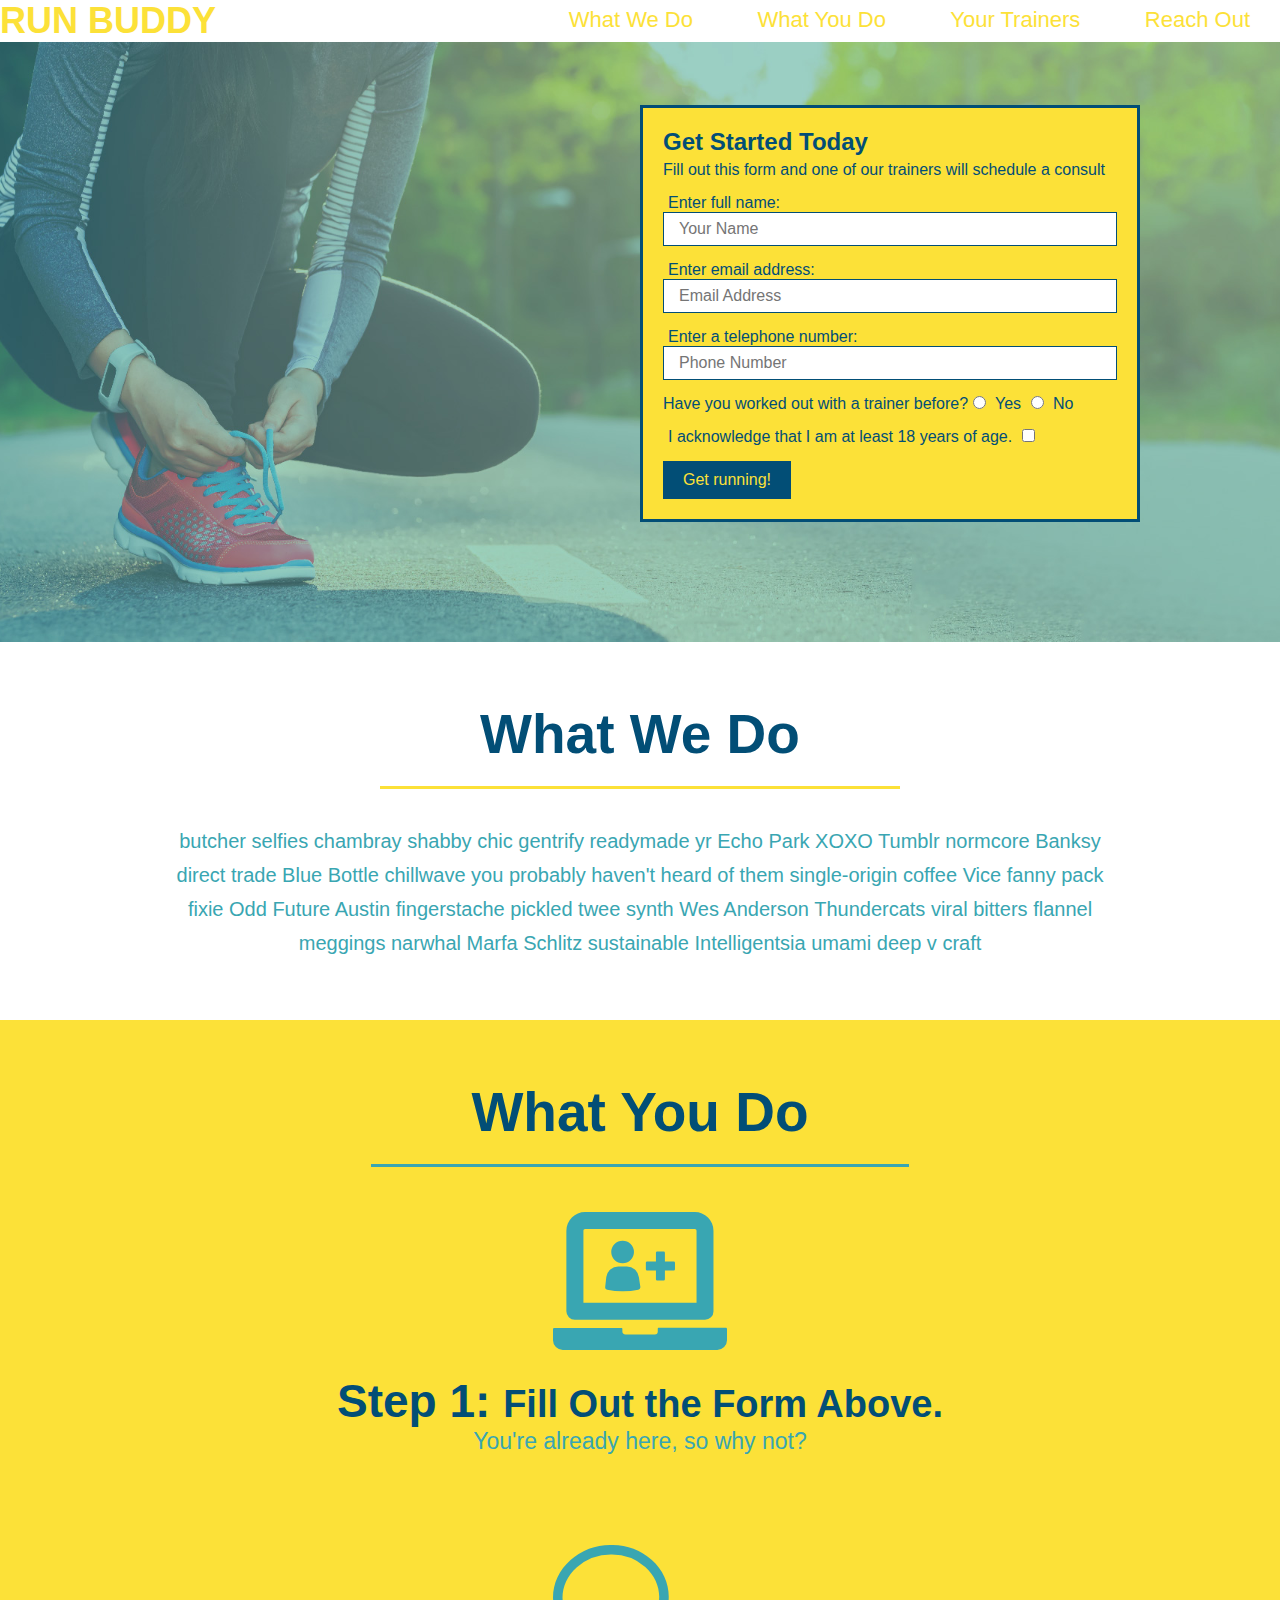
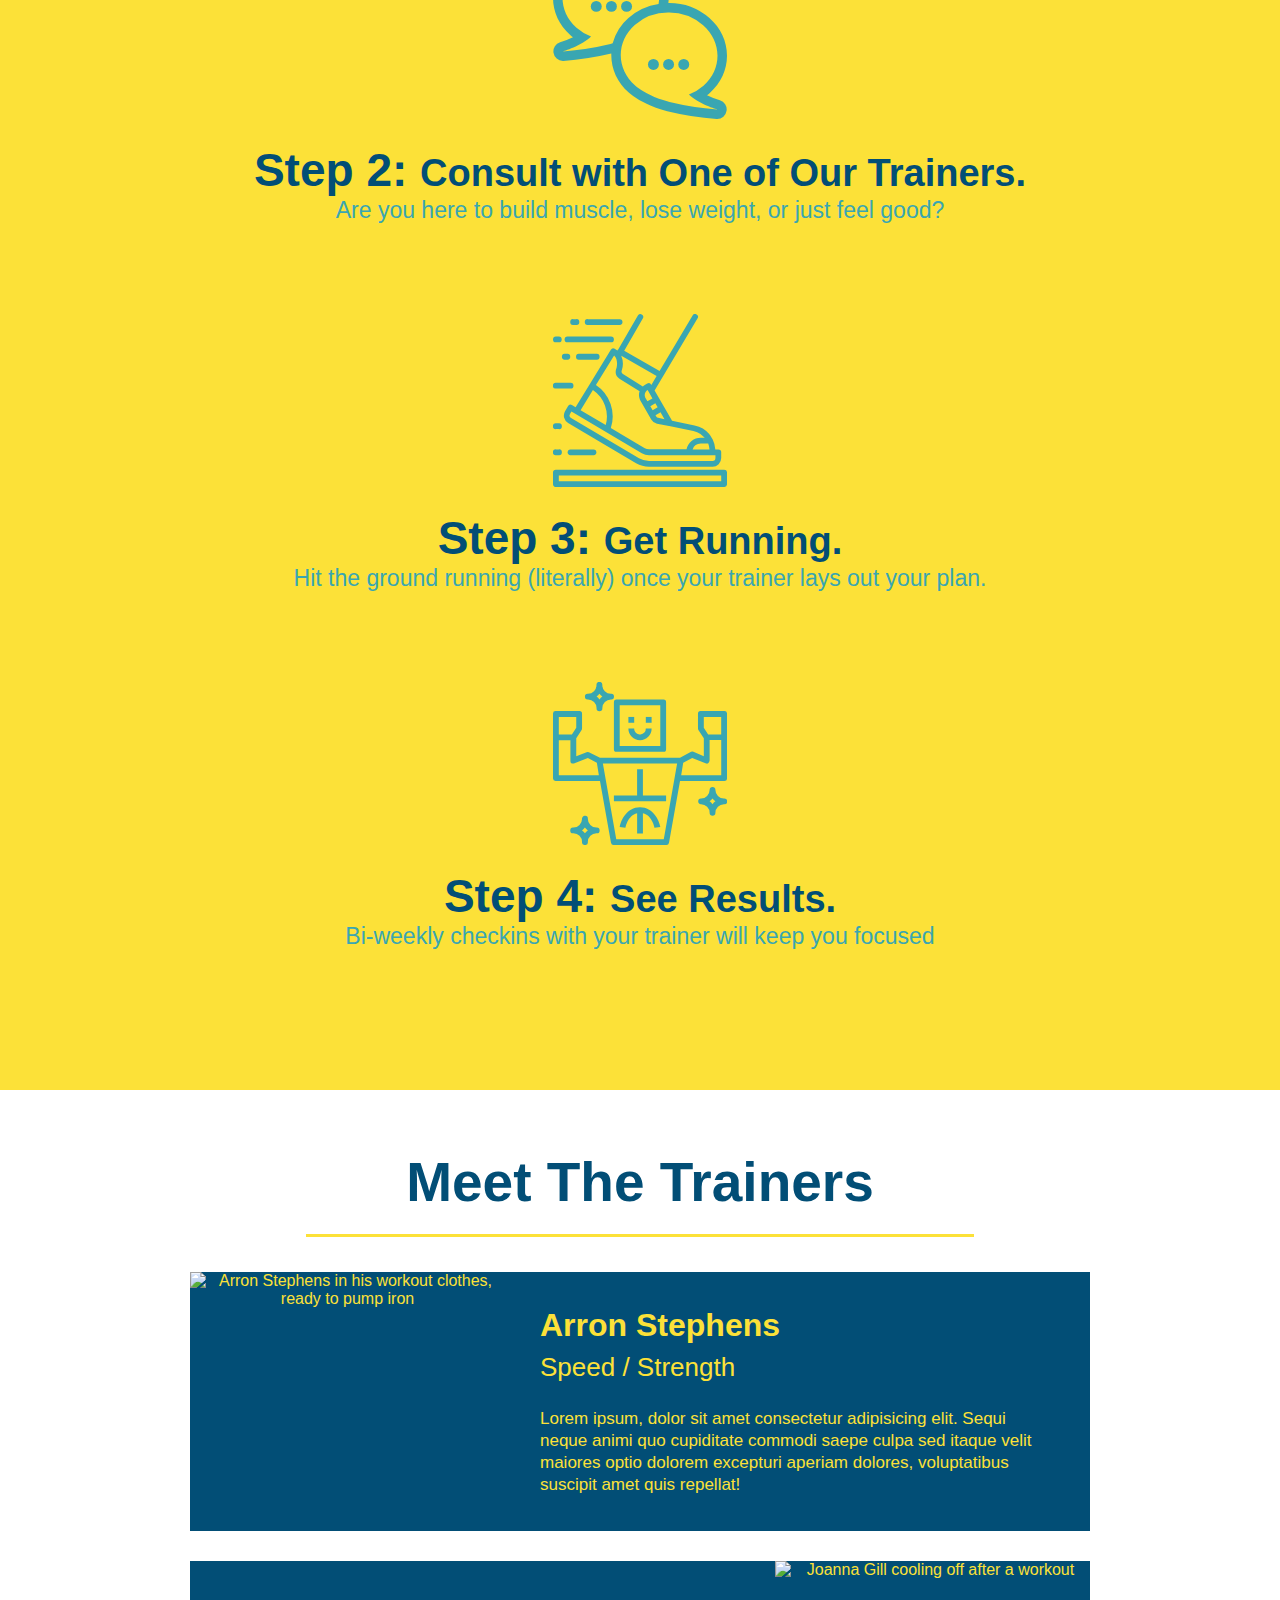
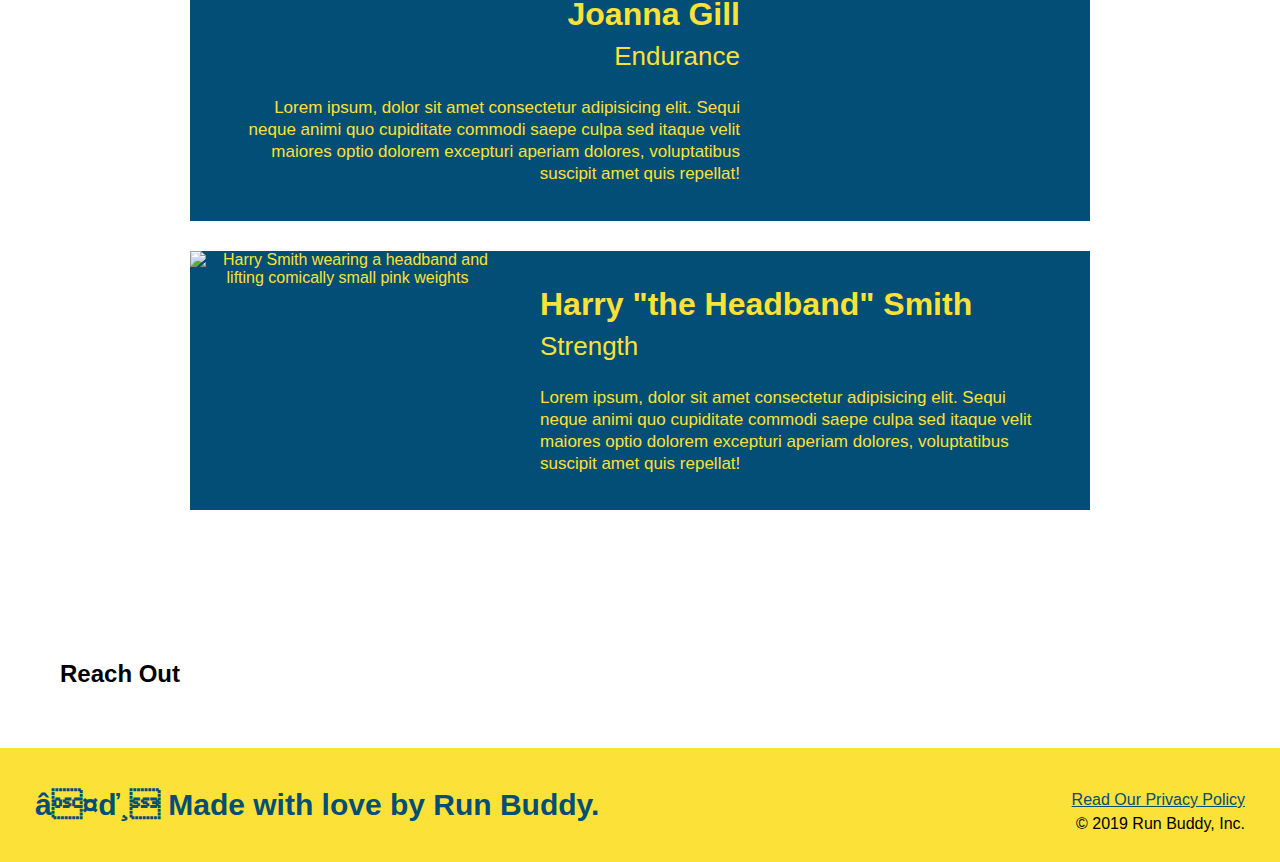
==== index2.html @ 81e9a097 "meet the trainers section" ====
<!DOCTYPE html>
<html lang="en">

<head>
  <meta charset="UTF-8" />
  <title>Run Buddy</title>
  <link rel="stylesheet" href="./assets/css/style.css" />
</head>

<body>
  <!-- navigation -->
  <header>
    <h1>
      <a href="/">
        RUN BUDDY
      </a>
    </h1>
    <nav>
      <!-- Unordered list element -->
      <ul>
        <!-- List item element-->
        <li>
          <!-- Anchor element -->
          <a href="#what-we-do">What We Do</a>
        </li>
        <li>
          <a href="#what-you-do">What You Do</a>
        </li>
        <li>
          <a href="#your-trainers">Your Trainers</a>
        </li>
        <li>
          <a href="#reach-out">Reach Out</a>
        </li>
      </ul>
    </nav>
  </header>

  <!-- hero/jumbotron -->
  <section class="hero">
    <div class="hero-form">
      <h3>Get Started Today</h3>
      <p>Fill out this form and one of our trainers will schedule a consult</p>
      <form>
        <label for="name">Enter full name:</label>
        <input type="text" placeholder="Your Name" name="name" id="name" class="form-input" />
        <label for="email">Enter email address:</label>
        <input type="text" placeholder="Email Address" name="email" id="email" class="form-input" />
        <label for="phone">Enter a telephone number:</label>
        <input type="text" placeholder="Phone Number" name="phone" id="phone" class="form-input" />
        <p>
          Have you worked out with a trainer before?
          <input type="radio" name="trainer-confirm" id="trainer-yes" />
          <label for="trainer-yes">Yes</label>
          <input type="radio" name="trainer-confirm" id="trainer-no" />
          <label for="trainer-no">No</label>
        </p>
        <p>
          <label for="checkbox">
            I acknowledge that I am at least 18 years of age.
          </label>
          <input type="checkbox" name="checkpoint1" id="checkbox" />
        </p>
        <button type="submit">
          Get running!
        </button>
      </form>
    </div>
  </section>

  <!-- "what we do" section -->
  <section id="what-we-do" class="intro">
    <h2 class="section-title primary-border">What We Do</h2>
    <p>
      butcher selfies chambray shabby chic gentrify readymade yr Echo Park XOXO Tumblr normcore Banksy direct trade Blue
      Bottle chillwave you probably haven't heard of them single-origin coffee Vice fanny pack fixie Odd Future Austin
      fingerstache pickled twee synth Wes Anderson Thundercats viral bitters flannel meggings narwhal Marfa Schlitz
      sustainable Intelligentsia umami deep v craft
    </p>
  </section>

  <!-- "what you do" section -->
  <section id="what-you-do" class="steps">
    <h2 class="section-title secondary-border">What You Do</h2>

    <div>
      <img src="./assets/images/step-1.svg" alt="" />
      <h3>Step 1: <span>Fill Out the Form Above.</span></h3>
      <p>You're already here, so why not?</p>
    </div>

    <div>
      <img src="./assets/images/step-2.svg" alt="" />
      <h3>Step 2: <span>Consult with One of Our Trainers.</span></h3>
      <p>Are you here to build muscle, lose weight, or just feel good?</p>
    </div>

    <div>
      <img src="./assets/images/step-3.svg" alt="" />
      <h3>Step 3: <span>Get Running.</span></h3>
      <p>Hit the ground running (literally) once your trainer lays out your plan.</p>
    </div>

    <div>
      <img src="./assets/images/step-4.svg" alt="" />
      <h3>Step 4: <span>See Results.</span></h3>
      <p>Bi-weekly checkins with your trainer will keep you focused</p>
    </div>
  </section>

  <!-- "meet the trainers" section -->
  <section id="your-trainers" class="trainers">
    <h2 class="section-title primary-border">
      Meet The Trainers
    </h2>
    <article class="trainer">
        <img src="./assets/images/trainer-1.jpg" alt="Arron Stephens in his workout clothes, ready to pump iron" />
        <div class="trainer-bio text-left">
          <h3>Arron Stephens</h3>
          <h4>Speed / Strength</h4>
          <p>
            Lorem ipsum, dolor sit amet consectetur adipisicing elit. Sequi neque animi quo cupiditate commodi saepe culpa sed
            itaque velit maiores optio dolorem excepturi aperiam dolores, voluptatibus suscipit amet quis repellat!
          </p>
        </div>
      </article>

      <!-- second trainer bio -->
<article class="trainer">
    <div class="trainer-bio text-right">
      <h3>Joanna Gill</h3>
      <h4>Endurance</h4>
      <p>
        Lorem ipsum, dolor sit amet consectetur adipisicing elit. Sequi neque animi quo cupiditate commodi saepe culpa sed
        itaque velit maiores optio dolorem excepturi aperiam dolores, voluptatibus suscipit amet quis repellat!
      </p>
    </div>
    <img src="./assets/images/trainer-2.jpg" alt="Joanna Gill cooling off after a workout" />
  </article>
  
  <!-- third trainer bio -->
  <article class="trainer">
    <img src="./assets/images/trainer-3.jpg" alt="Harry Smith wearing a headband and lifting comically small pink weights" />
    <div class="trainer-bio text-left">
      <h3>Harry "the Headband" Smith</h3>
      <h4>Strength</h4>
      <p>
        Lorem ipsum, dolor sit amet consectetur adipisicing elit. Sequi neque animi quo cupiditate commodi saepe culpa sed
        itaque velit maiores optio dolorem excepturi aperiam dolores, voluptatibus suscipit amet quis repellat!
      </p>
    </div>
  </article>
  </section>

  <!-- "reach out" section -->
  <section>
    <h2>Reach Out</h2>
  </section>

  <!-- footer -->
  <footer>
    <h2>â¤ď¸ Made with love by Run Buddy.</h2>
    <div>
      <a href="#">Read Our Privacy Policy</a><br />
      &copy; 2019 Run Buddy, Inc.
    </div>
  </footer>
</body>

</html>
---- assets/css/style.css ----
* {
    margin: 0;
    padding: 0;
    box-sizing: border-box;
  }

body {
    /* more on this crazy alphanumerical value in a minute! */
    
    font-family: Helveitca, Arial, sans-serif;
}
/* apply styles to <header> */
header h1 {
    font-weight: bold;
    font-size: 36px;
    color: #fce138;
    margin: 0;
    display: inline;
  }
  
header a {
    text-decoration: none;
    color: #fce138;
  }

header nav {
    float: right;
    margin: 7px 0;
  }

header nav ul li {
    display: inline;
  }
  
header nav ul li a {
    margin: 0 30px;
    font-weight: lighter;
    font-size: 22px;
  }
  
footer {
    background: #fce138;
    width: 100%;
    padding: 40px 35px;
  }

footer h2 {
    display: inline;
    color: #024e76;
    font-size: 30px;
    margin: 0;
  }
footer div {
    float: right;
    line-height: 1.5;
    text-align: right;
  }  
  
footer a {
    color: #024e76;
  }

  section {
    padding: 60px;
}

/* Hero Style Start */
.hero {
  background-image: url("../images/hero-image.jpg");
  height: 600px;
  background-size: cover;
  background-position: center;
  position: relative;
}

.hero-form {
  border: 3px solid #024e76;
  background-color: #fce138;
  padding: 20px;
  width: 500px;
  color: #024e76;
  position: absolute;
  bottom: 120px;
  right: 140px;
}

.hero-form h3 {
  font-size: 24px;
  margin: 0;
}

.hero-form p {
  margin: 5px 0 15px 0;
}

.form-input {
  border: 1px solid #024e76;
  display: block;
  padding: 7px 15px;
  font-size: 16px;
  color: #024e76;
  width: 100%;
  margin-bottom: 15px;
}

.hero-form label {
  margin: 0 5px;
}

.hero-form button {
  color: #fce138;
  background-color: #024e76;
  border: none;
  padding: 10px 20px;
  font-size: 16px;
}
/* Hero Style End */

.intro {
  text-align: center;
}
  /* remove this entire CSS rule */
.intro h2 {

}

.intro p {
  /* add this alongside your other declarations */
  margin: 0 auto;
  line-height:1.7;
  color: #39a6b2;
  width: 80%;
  font-size: 20px;
}

.steps {
  text-align: center;
  background: #fce138;
}

  /* and this one */
.steps h2{
  
}

.section-title {
  font-size: 55px;
  color: #024e76;
  margin-bottom: 35px;
  padding: 0 100px 20px 100px;
  display: inline-block;
  border-bottom: 3px solid;
}

.primary-border {
  border-color: #fce138;
}

.secondary-border {
  border-color: #39a6b2;
}

.steps div{
  margin-bottom: 80px;
}

.steps img {
  width: 15%;
  margin: 10px 0;
}

.steps h3 {
  color: #024e76;
  font-size: 46px;
  margin-top: 10px;
}

.steps p {
  color: #39a6b2;
  font-size: 23px;
}

.steps span{
  font-size: 38px;
}

.trainers {
  text-align: center;
}

.trainer {
  width: 900px;
  margin: 0 auto 30px auto;
  background: #024e76;
  color: #fce138;
  overflow: auto;
}

.trainer img {
  width: 35%;
  float: left;
}

.trainer-bio {
  padding: 35px;
  float: left;
  width: 65%;
}

.text-left {
  text-align: left;
}

.text-right {
  text-align: right;
}

.trainer-bio h3 {
  font-size: 32px;
  margin-bottom: 8px;
}

.trainer-bio h4 {
  font-weight: lighter;
  font-size: 26px;
  margin-bottom: 25px;
}

.trainer-bio p {
  font-size: 17px;
  line-height: 1.3;
}
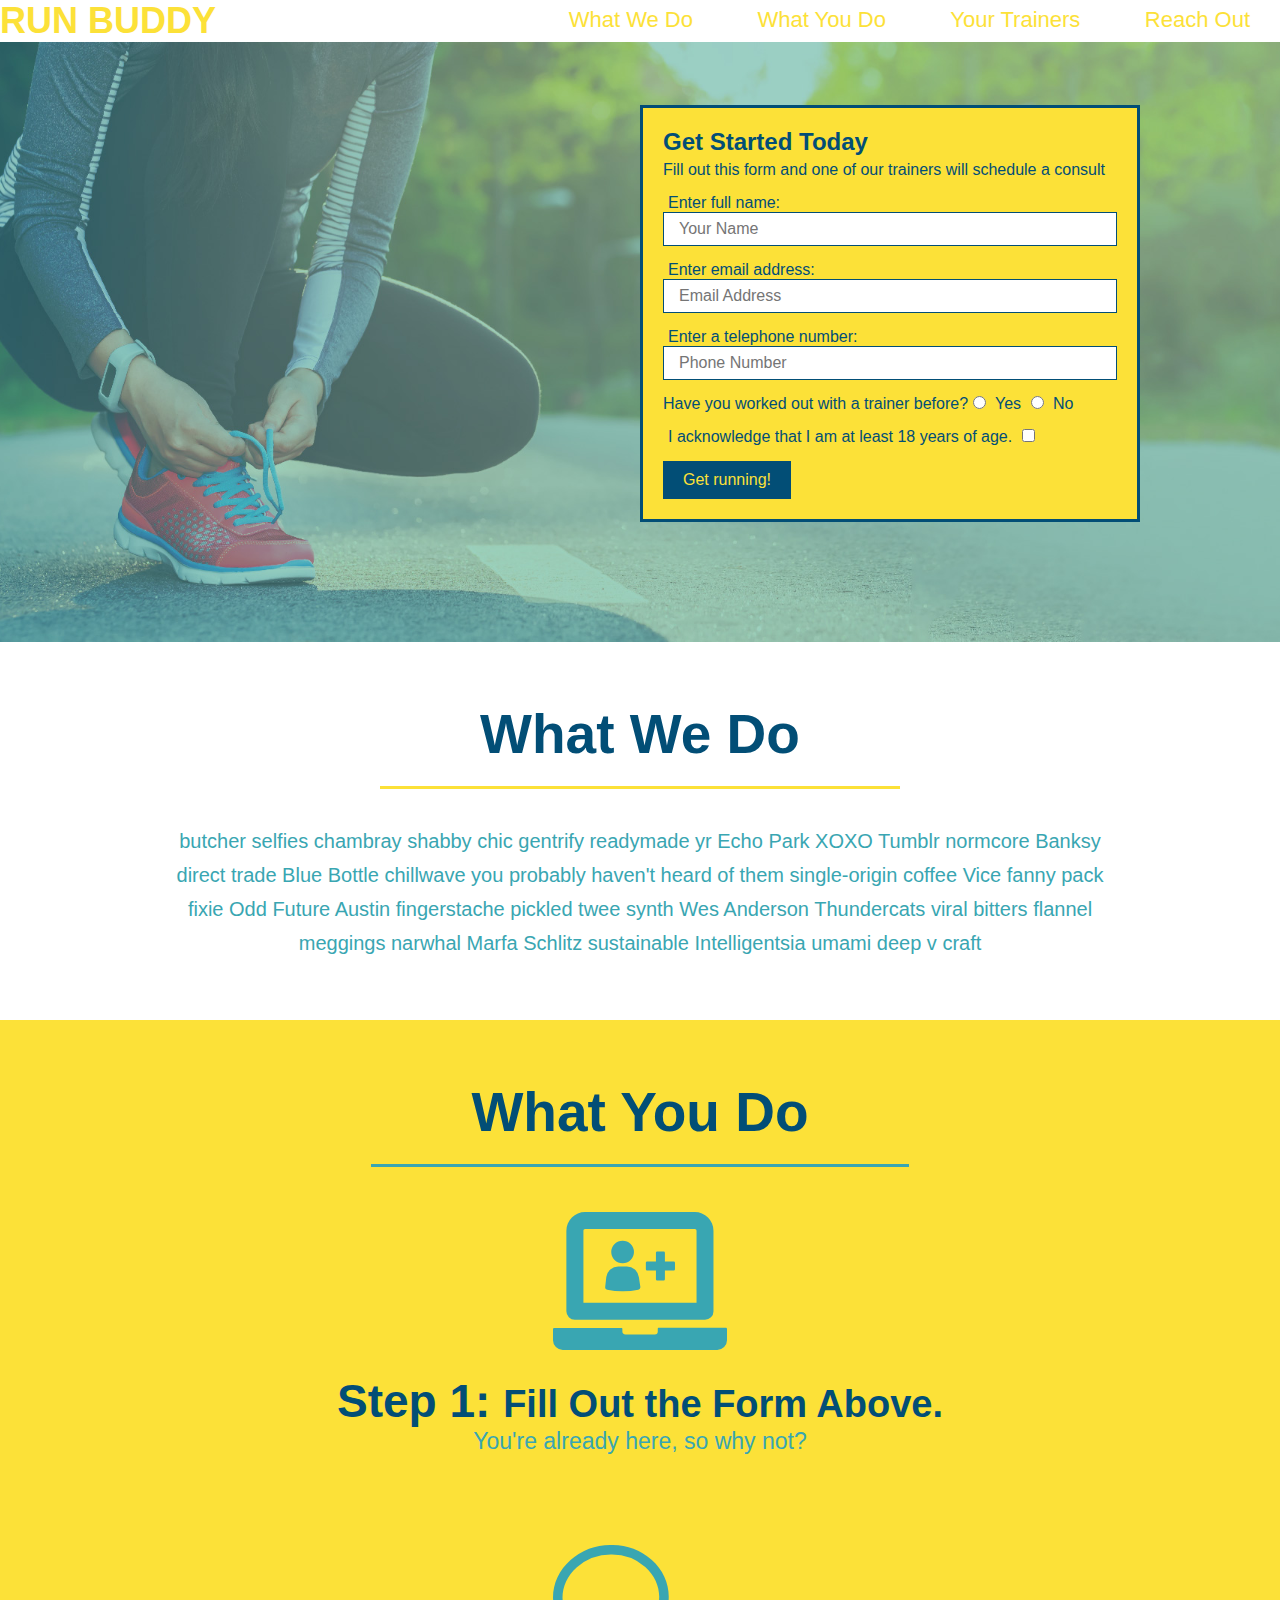
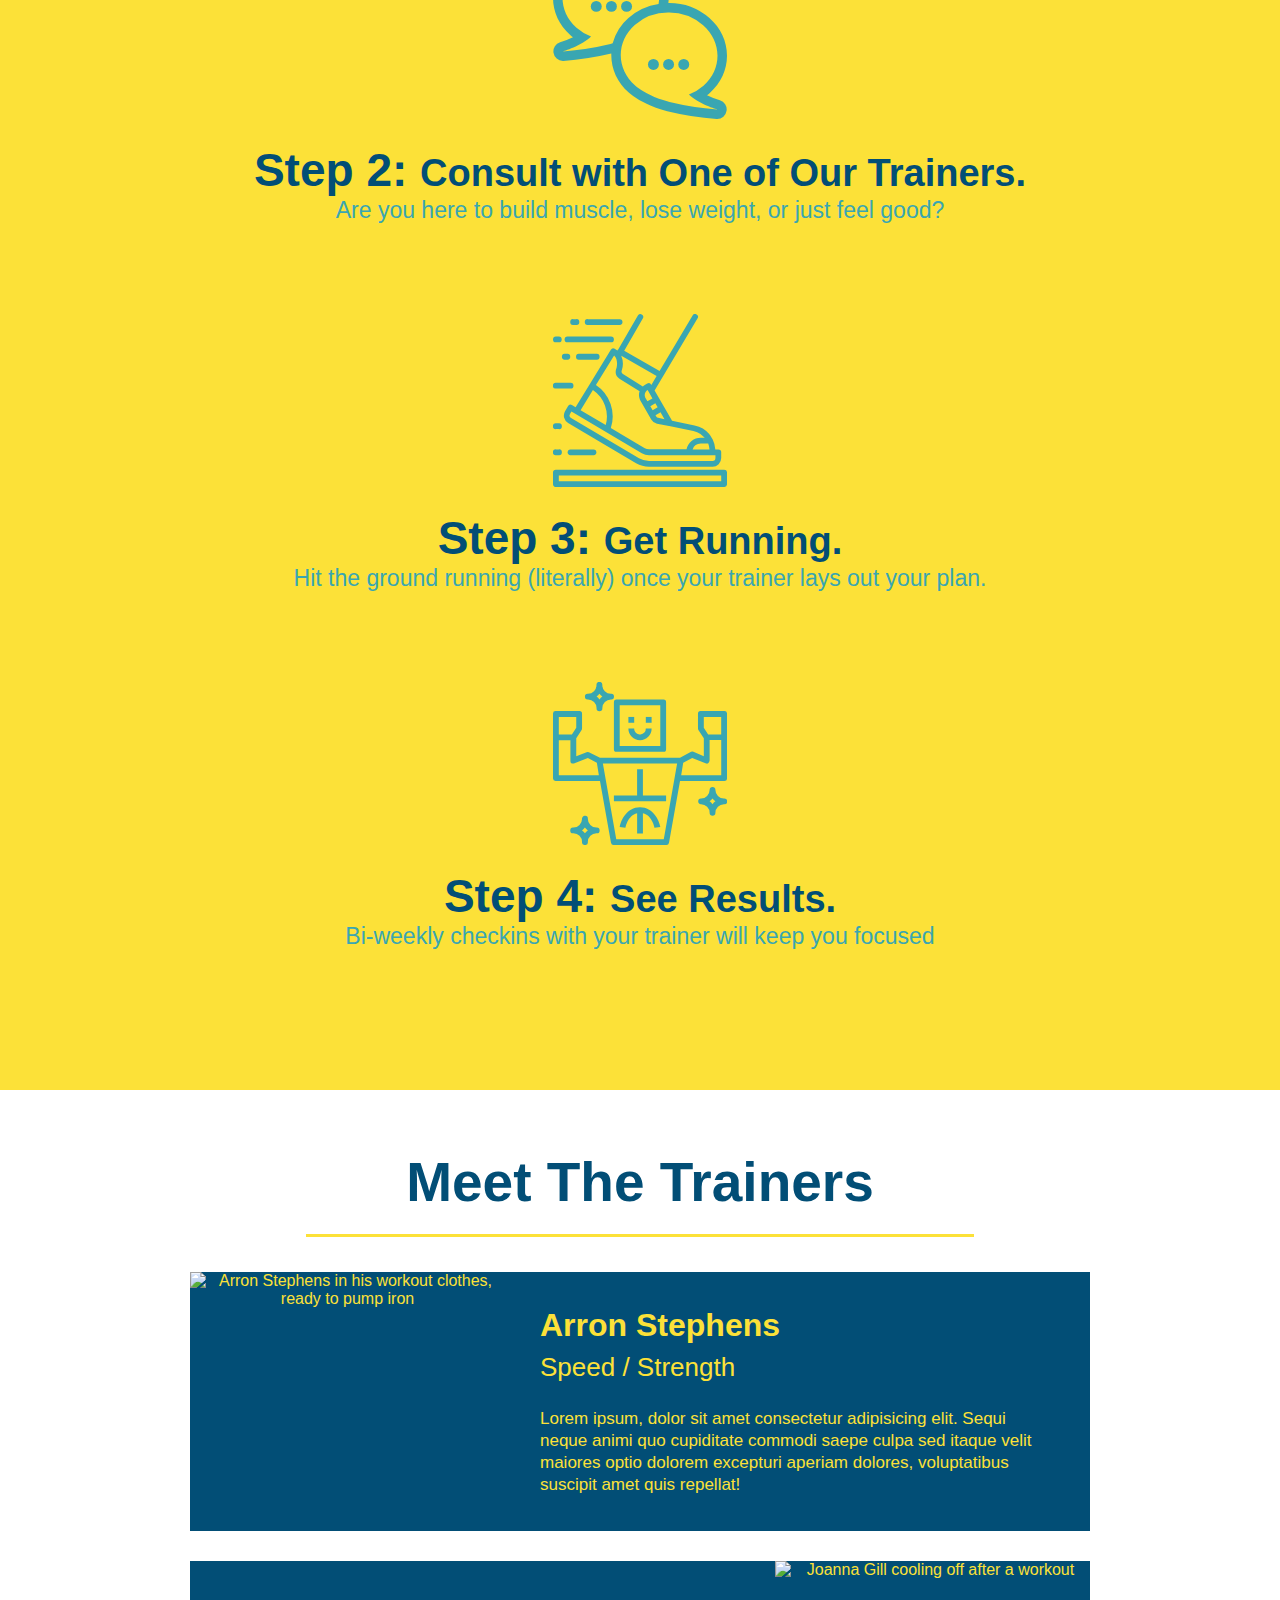
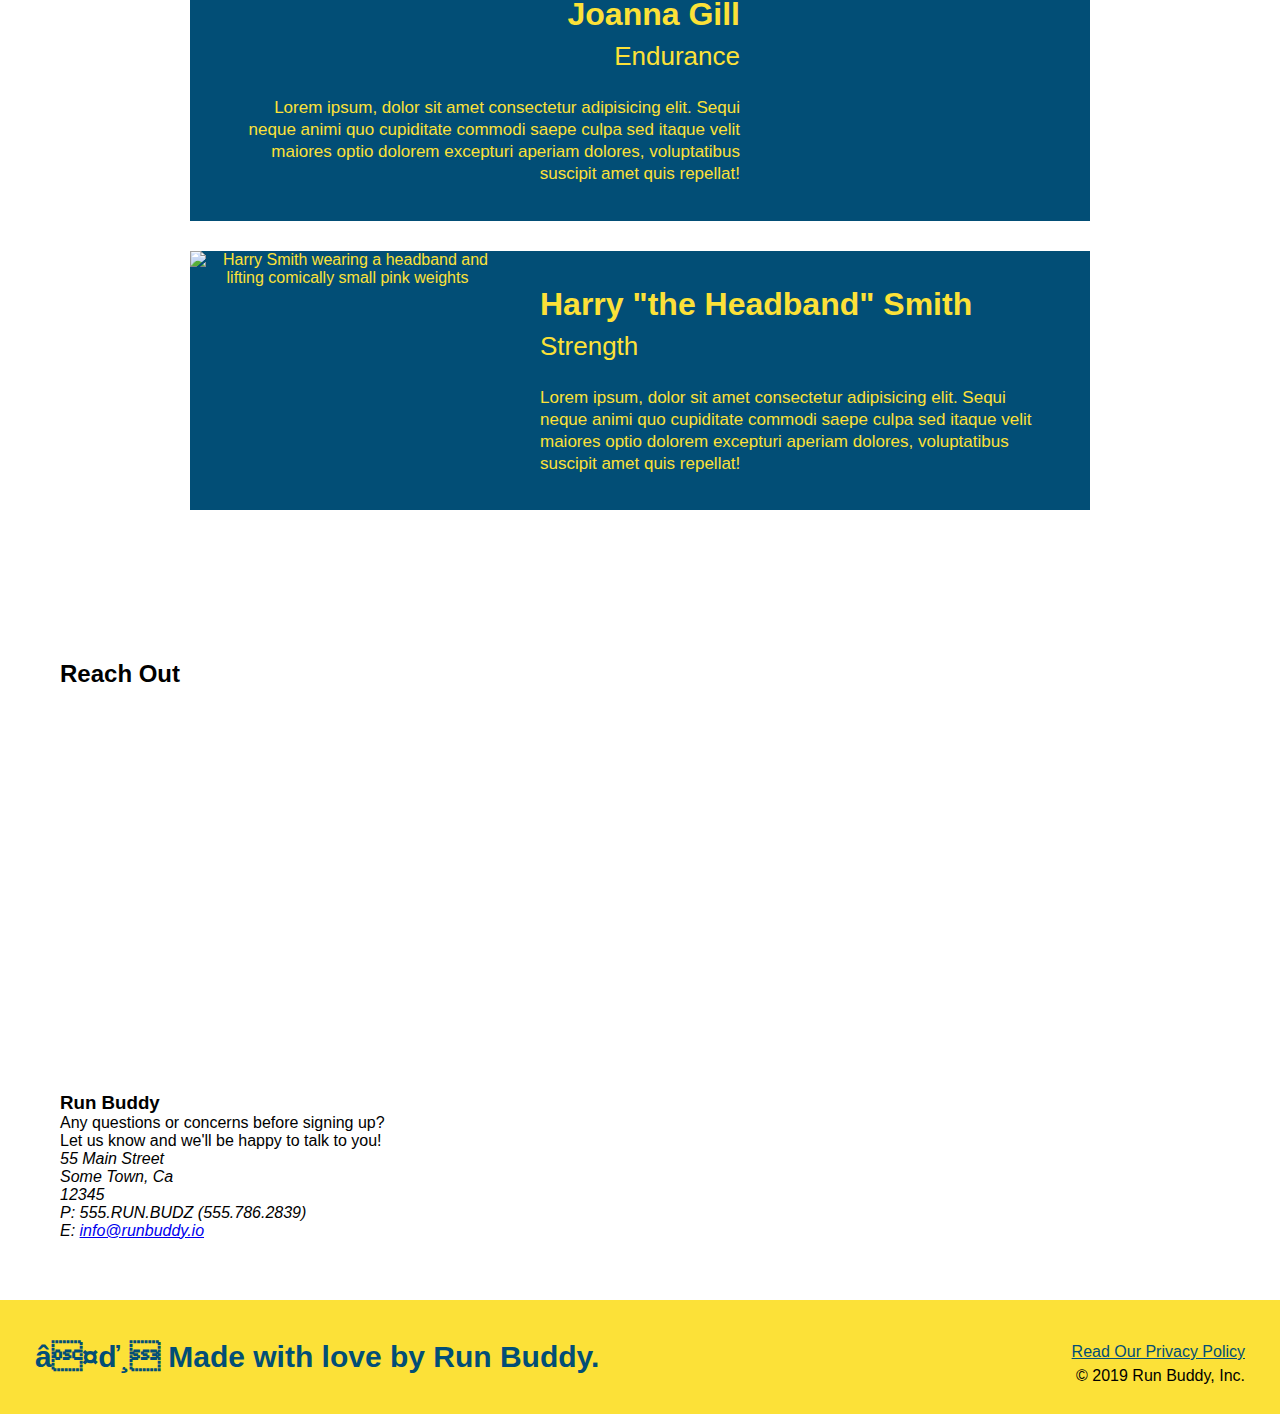
==== commit ddafa5f7: "add ifram" ====
--- a/index2.html
+++ b/index2.html
@@ -155,6 +155,33 @@
   <!-- "reach out" section -->
   <section>
     <h2>Reach Out</h2>
+    <div class="contact-info">
+        <iframe
+          src="https://www.google.com/maps/embed?pb=!1m14!1m12!1m3!1d12182.30520634488!2d-74.0652613!3d40.2407219!2m3!1f0!2f0!3f0!3m2!1i1024!2i768!4f13.1!5e0!3m2!1sen!2sus!4v1561060983193!5m2!1sen!2sus"
+          frameborder="0"
+          height="400"
+          width="400"
+          style="border:0"
+          allowfullscreen
+        >
+        </iframe>
+      </div>
+      
+      <div>
+        <h3>Run Buddy</h3>
+        <p>
+          Any questions or concerns before signing up?
+          <br />
+          Let us know and we'll be happy to talk to you!
+        </p>
+        <address>
+            55 Main Street <br/>
+            Some Town, Ca <br/>
+            12345<br />
+            P: 555.RUN.BUDZ (555.786.2839)<br/>
+            E: <a href="mailto:info@runbuddy.io">info@runbuddy.io</a>
+          </address>
+      </div>
   </section>
 
   <!-- footer -->
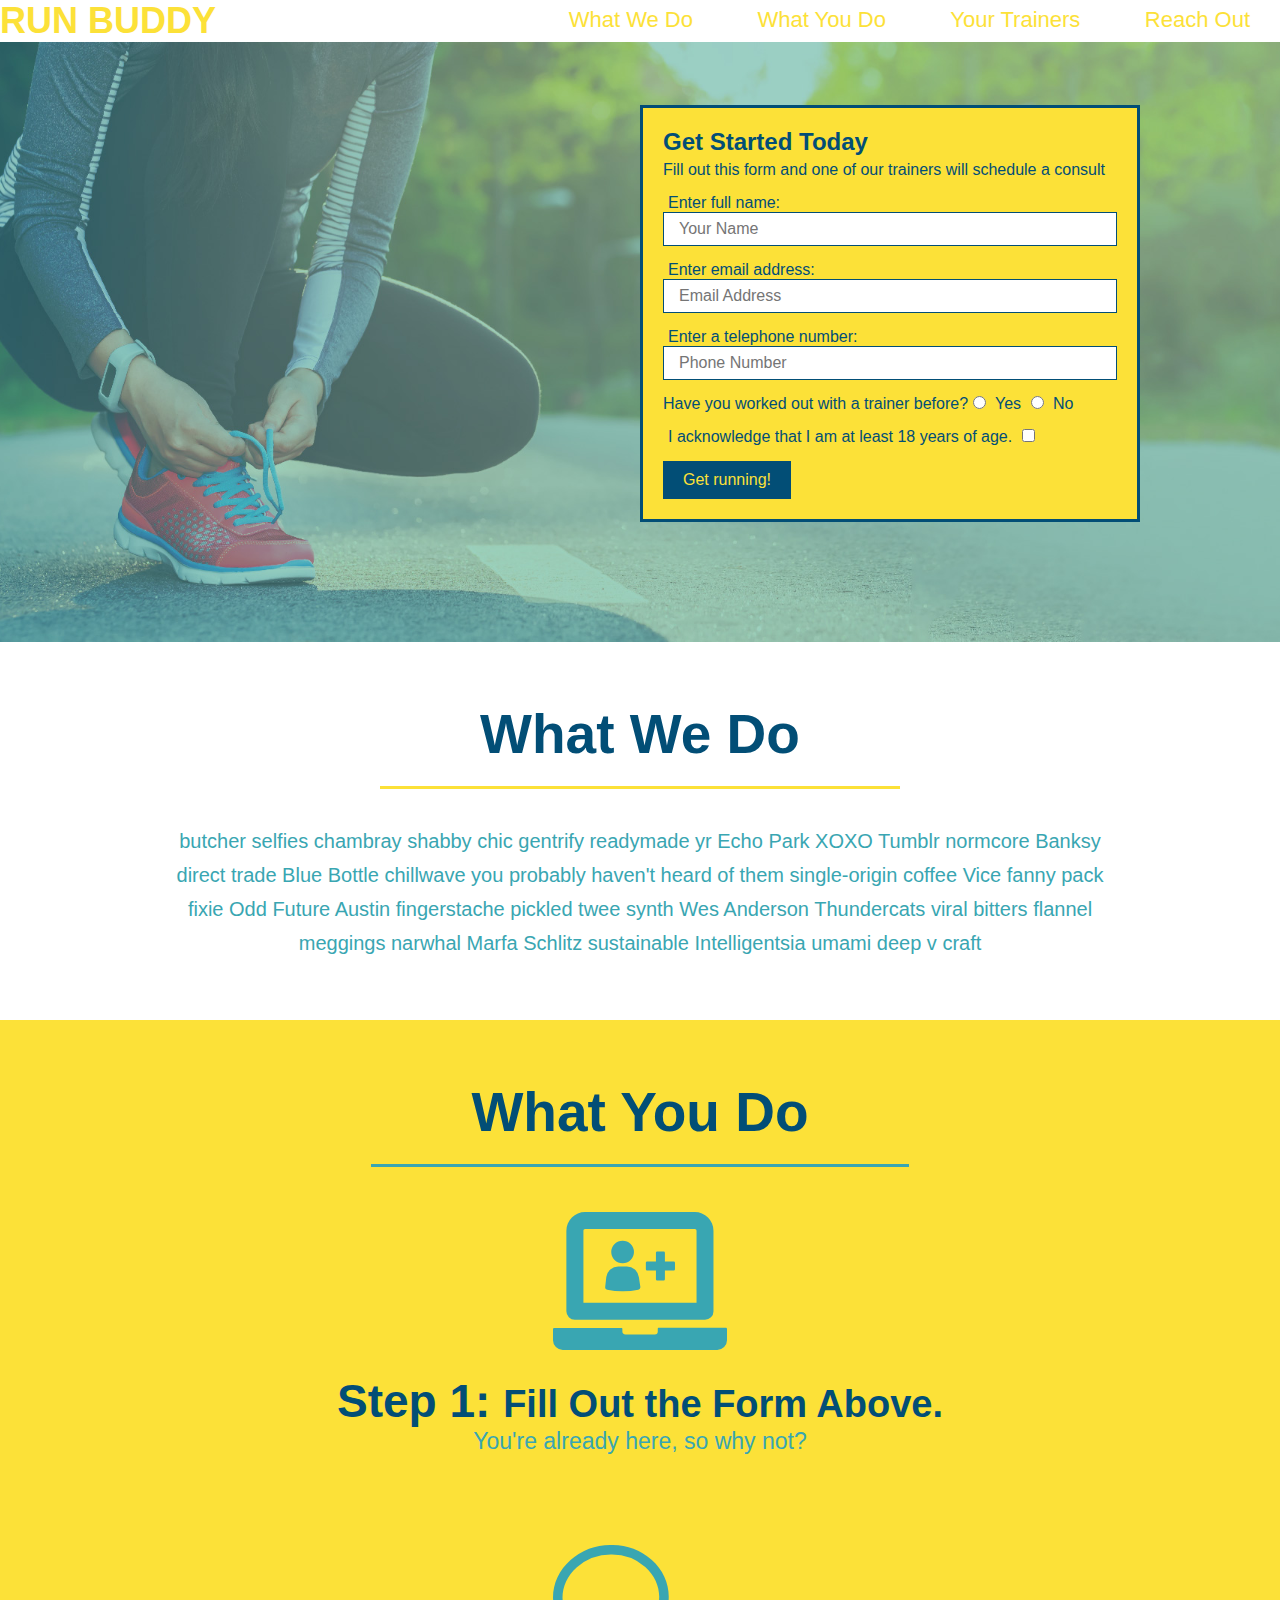
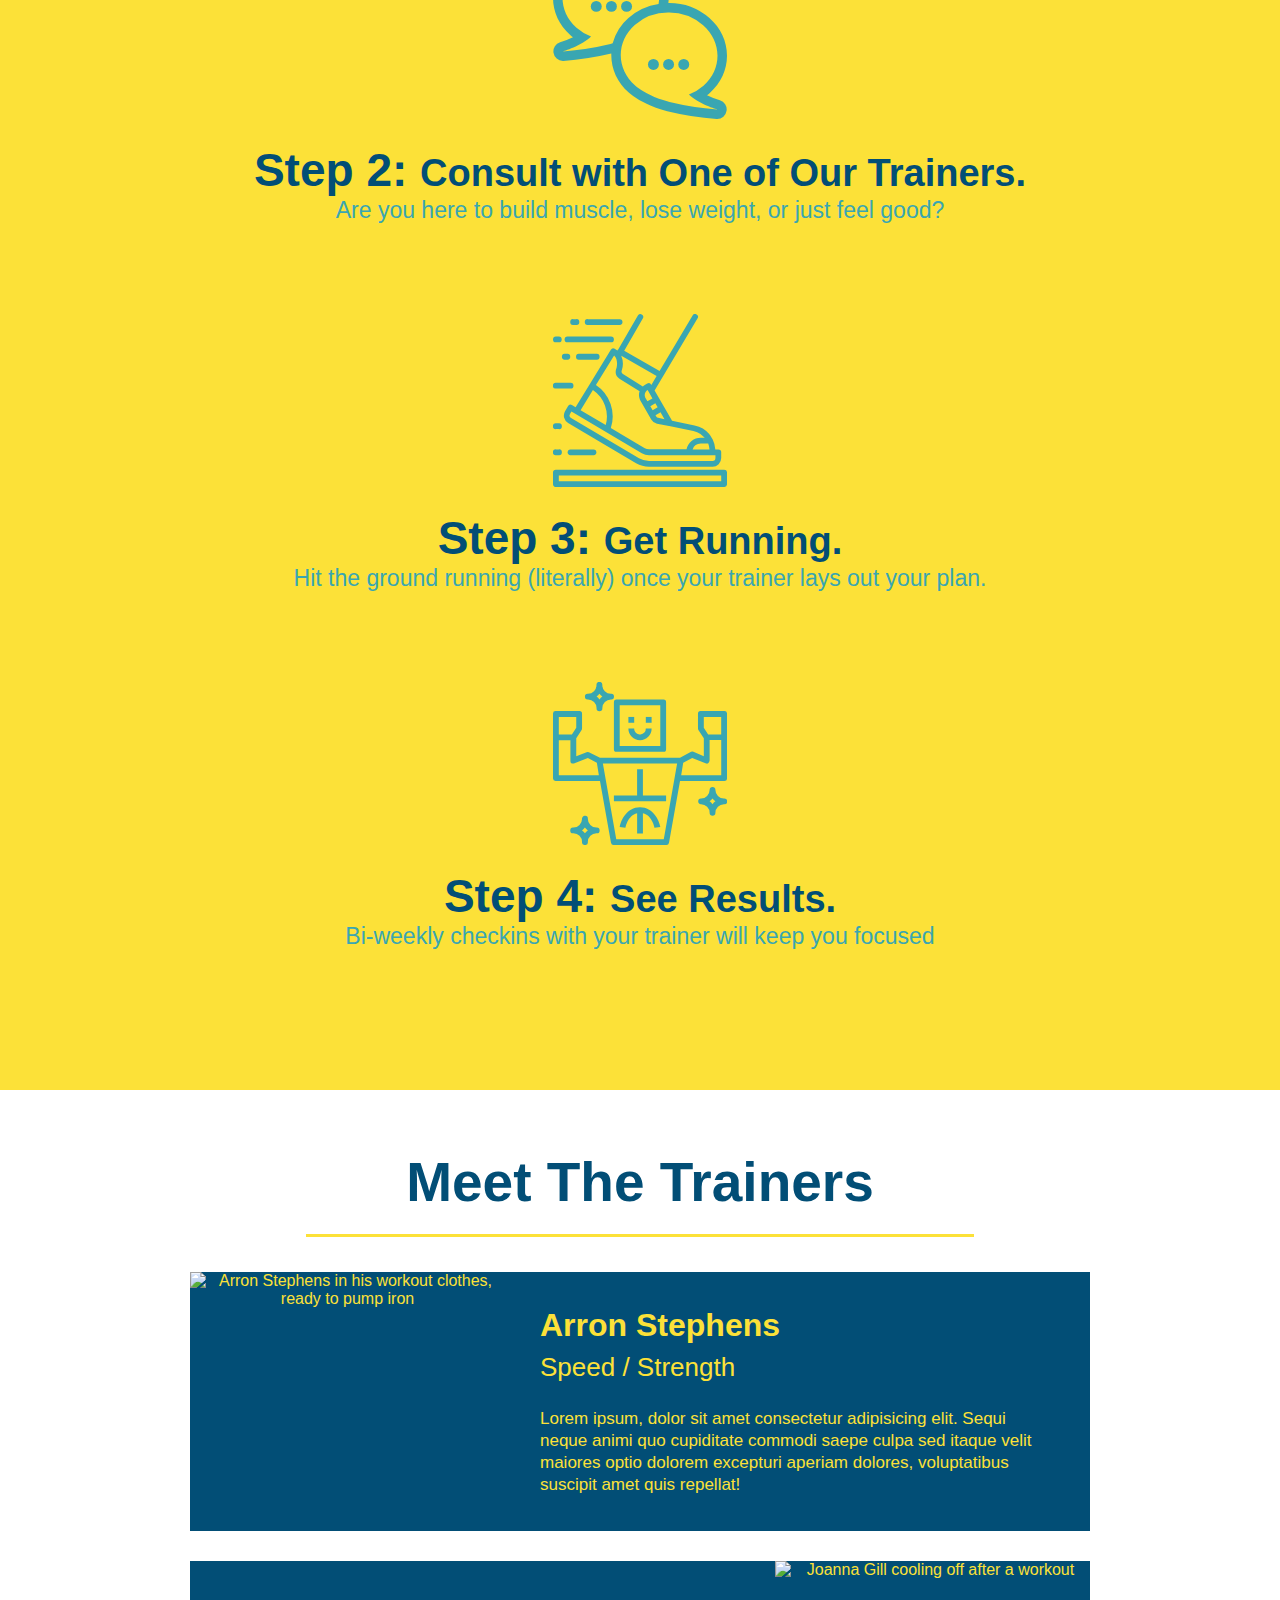
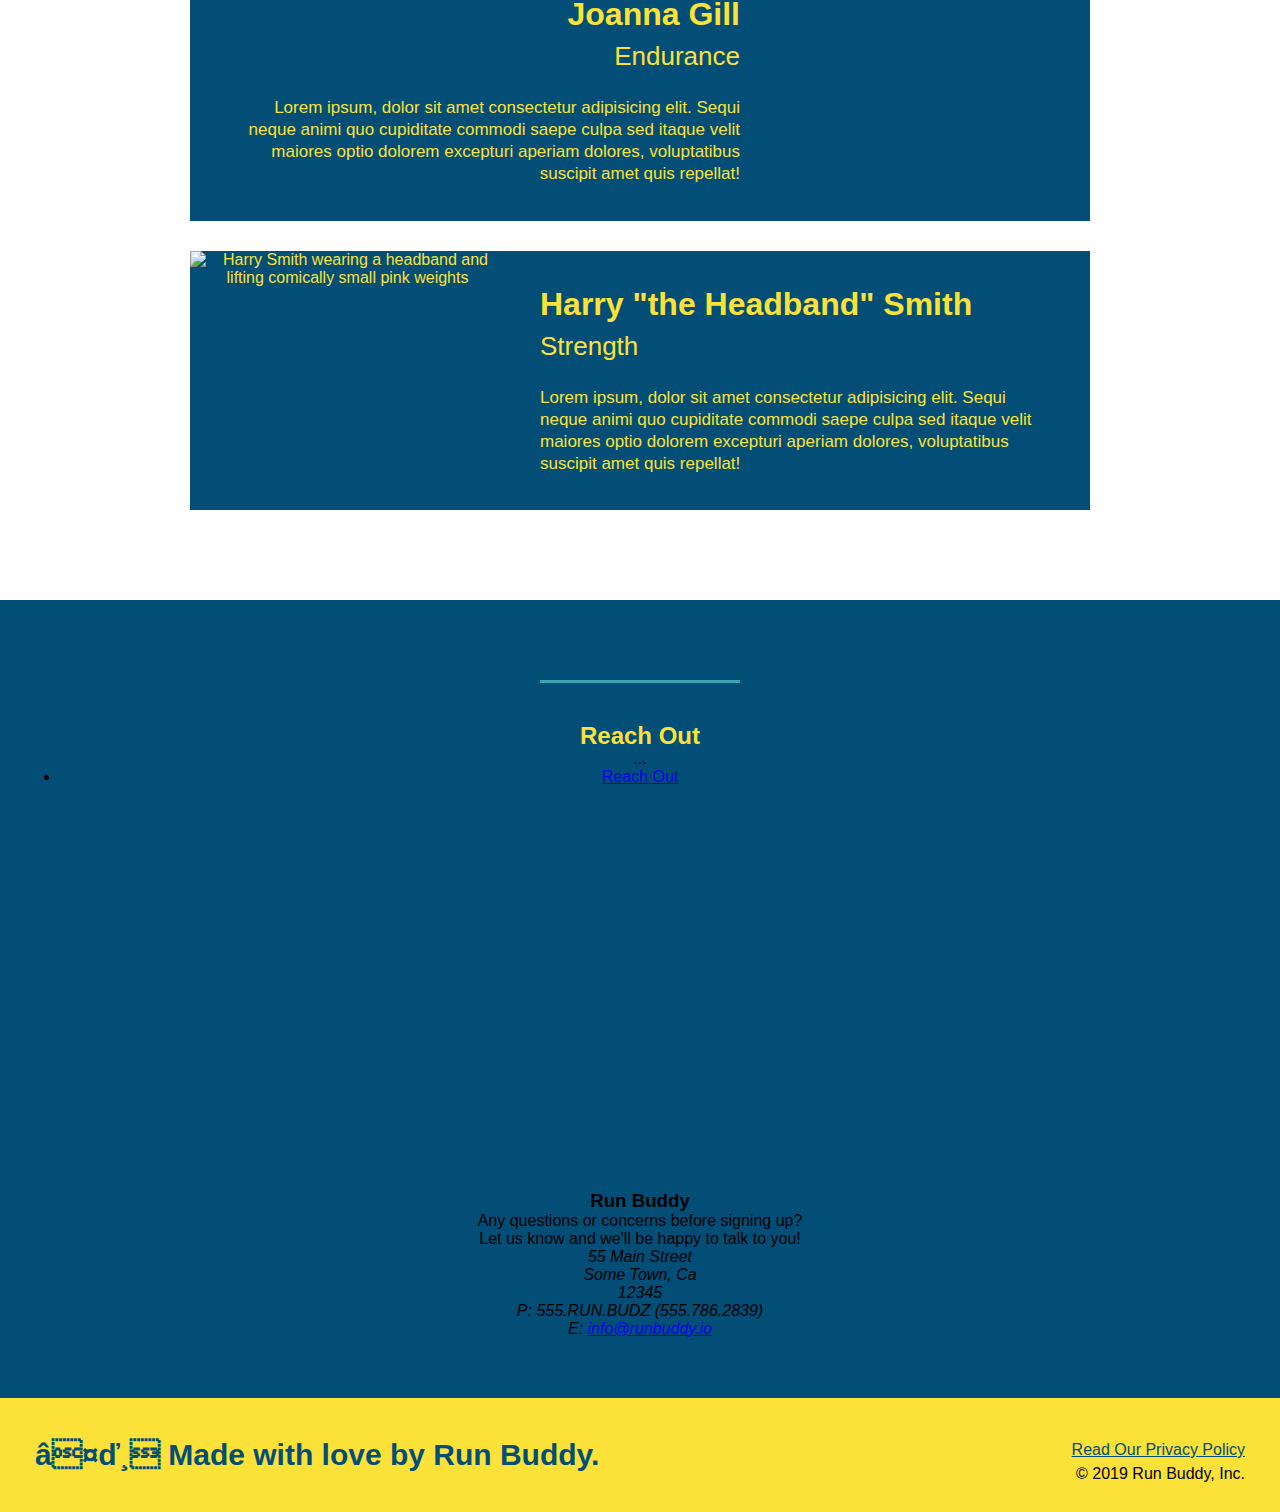
==== commit ec5f0710: "style contact info" ====
--- a/index2.html
+++ b/index2.html
@@ -153,8 +153,17 @@
   </section>
 
   <!-- "reach out" section -->
-  <section>
+  <section id="reach-out" class="contact">
+      <h2 class="section-title secondary-border">
     <h2>Reach Out</h2>
+    <nav>    
+        <ul>
+          ...
+          <li>
+            <a href="#reach-out">Reach Out</a>
+          </li>
+        </ul>
+    </nav>
     <div class="contact-info">
         <iframe
           src="https://www.google.com/maps/embed?pb=!1m14!1m12!1m3!1d12182.30520634488!2d-74.0652613!3d40.2407219!2m3!1f0!2f0!3f0!3m2!1i1024!2i768!4f13.1!5e0!3m2!1sen!2sus!4v1561060983193!5m2!1sen!2sus"
@@ -165,9 +174,9 @@
           allowfullscreen
         >
         </iframe>
-      </div>
+    </div>
       
-      <div>
+    <div>
         <h3>Run Buddy</h3>
         <p>
           Any questions or concerns before signing up?
@@ -180,8 +189,8 @@
             12345<br />
             P: 555.RUN.BUDZ (555.786.2839)<br/>
             E: <a href="mailto:info@runbuddy.io">info@runbuddy.io</a>
-          </address>
-      </div>
+        </address>
+    </div>
   </section>
 
   <!-- footer -->
--- a/assets/css/style.css
+++ b/assets/css/style.css
@@ -141,6 +141,7 @@
   /* and this one */
 .steps h2{
   
+  
 }
 
 .section-title {
@@ -230,3 +231,27 @@
   font-size: 17px;
   line-height: 1.3;
 }
+
+/* REACH OUT STYLES START */
+.contact {
+  text-align: center;
+  background: #024e76;
+}
+
+.contact h2 {
+  color: #fce138;
+}
+
+.contact-info iframe {
+  width: 400px;
+  height: 400px;
+}
+
+.contact-info div {
+  width: 410px;
+  display: inline-block;
+  vertical-align: top;
+  text-align: left;
+  margin: 30px 0 0 60px;
+  color: white;
+}